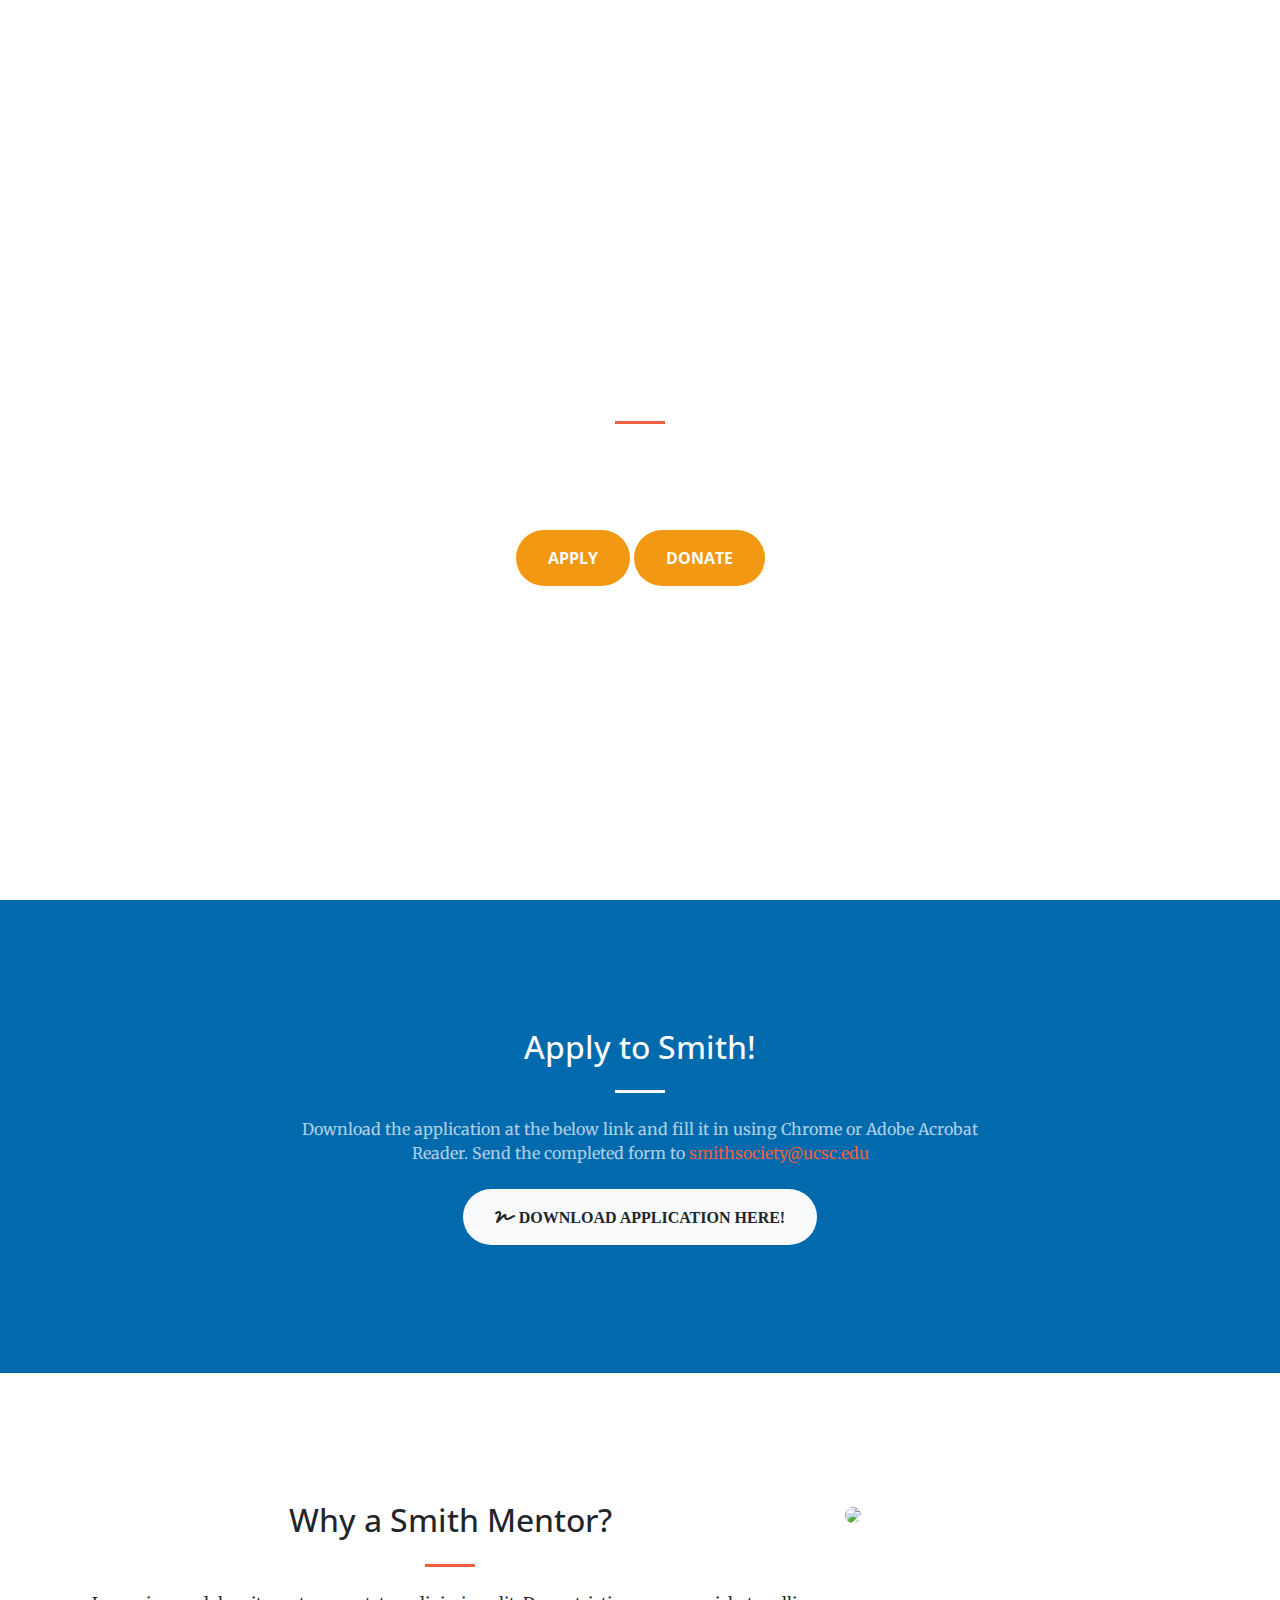
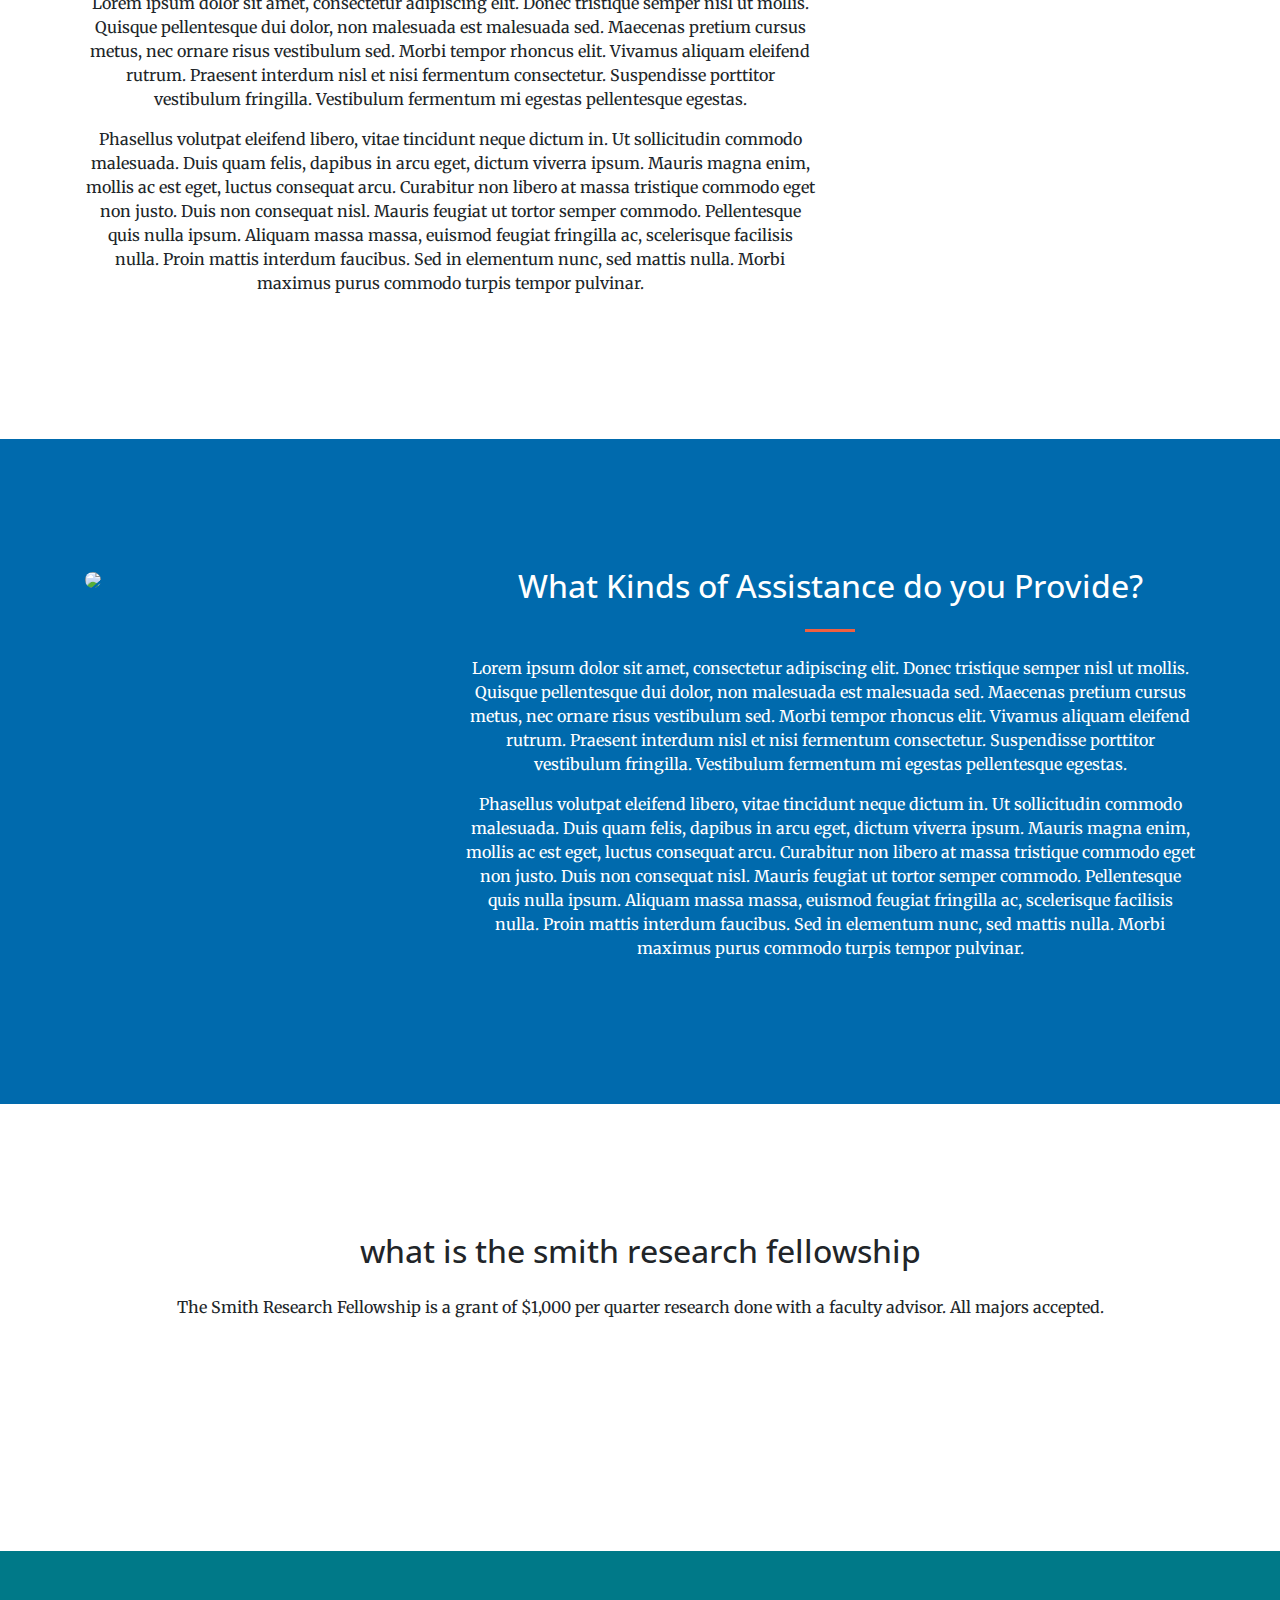
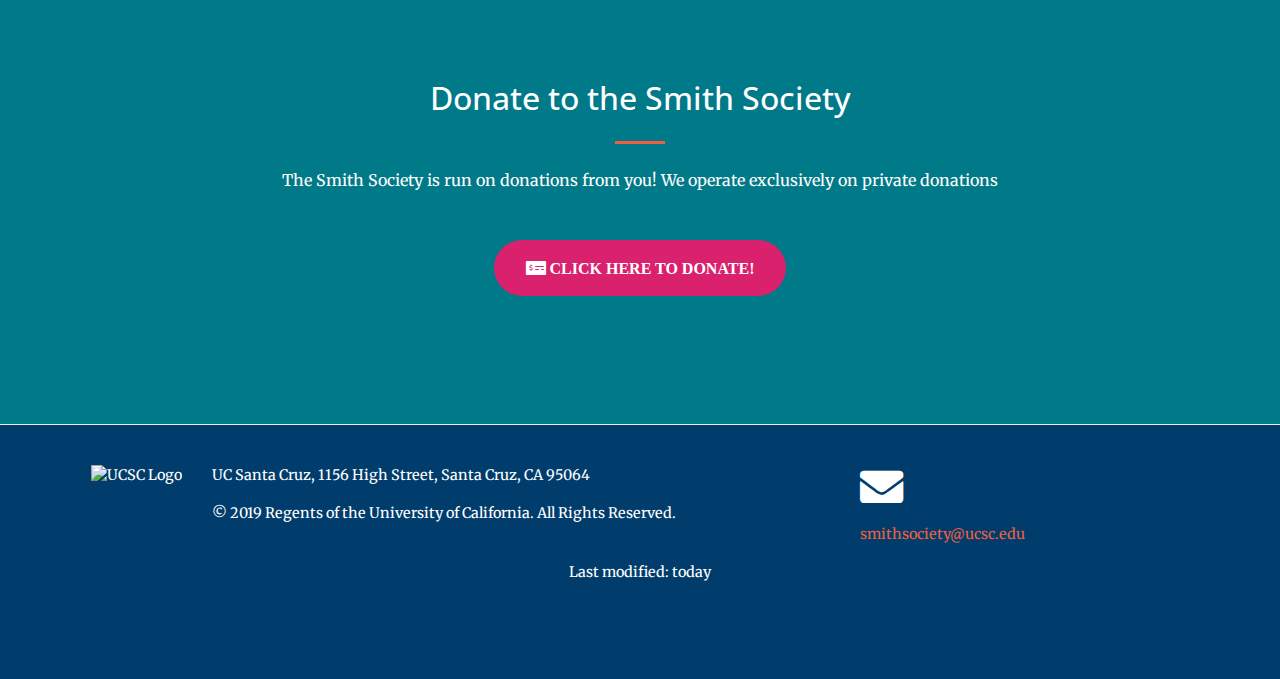
==== index.html @ ada342b2 "initial" ====
<!DOCTYPE html>
<html lang="en">

  <head>

    <meta charset="utf-8">
    <meta name="viewport" content="width=device-width, initial-scale=1, shrink-to-fit=no">
    <meta name="description" content="">
    <meta name="author" content="">

    <title>Smith Society</title>

    <!-- Bootstrap core CSS -->
    <link href="vendor/bootstrap/css/bootstrap.min.css" rel="stylesheet">

    <!-- Custom fonts for this template -->
    <link href="vendor/fontawesome-free/css/all.min.css" rel="stylesheet" type="text/css">
    <link href='https://fonts.googleapis.com/css?family=Open+Sans:300italic,400italic,600italic,700italic,800italic,400,300,600,700,800' rel='stylesheet' type='text/css'>
    <link href='https://fonts.googleapis.com/css?family=Merriweather:400,300,300italic,400italic,700,700italic,900,900italic' rel='stylesheet' type='text/css'>

    <!-- Plugin CSS -->
    <link href="vendor/magnific-popup/magnific-popup.css" rel="stylesheet">

    <!-- Custom styles for this template -->
    <link href="css/creative.css" rel="stylesheet">

  </head>

  <body id="page-top">

    <!-- Navigation -->
    <nav class="navbar navbar-expand-lg navbar-light fixed-top" id="mainNav">
      <div class="container">
        <a class="navbar-brand js-scroll-trigger" href="#page-top">Smith Society</a>
        <button class="navbar-toggler navbar-toggler-right" type="button" data-toggle="collapse" data-target="#navbarResponsive" aria-controls="navbarResponsive" aria-expanded="false" aria-label="Toggle navigation">
          <span class="navbar-toggler-icon"></span>
        </button>
        <div class="collapse navbar-collapse" id="navbarResponsive">
          <ul class="navbar-nav ml-auto">
            <li class="nav-item">
              <a class="nav-link js-scroll-trigger" href="#Apply">Apply</a>
            </li>
            <li class="nav-item">
              <a class="nav-link js-scroll-trigger" href="#Mentoring">Mentoring</a>
            </li>
            <li class="nav-item">
              <a class="nav-link js-scroll-trigger" href="#StudentAssistance">Student Assistance</a>
            </li>
            <li class="nav-item">
              <a class="nav-link js-scroll-trigger" href="#Research">Research Fellowship</a>
            </li>
            <li class="nav-item">
              <a class="nav-link js-scroll-trigger" href="#Donate">Donate</a>
            </li>
          </ul>
        </div>
      </div>
    </nav>

    <header class="masthead text-center text-white d-flex">
      <div class="container my-auto">
        <div class="row">
          <div class="col-lg-10 mx-auto">
            <h1 class="text-uppercase">
              <strong>The Smith Society</strong>
            </h1>
            <hr>
          </div>
          <div class="col-lg-8 mx-auto">
            <p class="text-faded mb-5">Helping disadvantaged students since '99</p>
            <a class="btn btn-primary btn-xl js-scroll-trigger" href="#Apply">Apply</a>
            <a class="btn btn-primary btn-xl js-scroll-trigger" href="#Donate">Donate</a>
          </div>
        </div>
      </div>
    </header>

    <section class="bg-primary" id="Apply">
      <div class="container">
        <div class="row">
          <div class="col-lg-8 mx-auto text-center">
            <h2 class="section-heading text-white">Apply to Smith!</h2>
            <hr class="light my-4">
            <p class="text-faded mb-4">Download the application at the below link and fill it in using Chrome or Adobe Acrobat Reader. Send the completed form to <a href="mailto:smithsociety@ucsc.edu">smithsociety@ucsc.edu</a></p>
            <a class="btn btn-light btn-xl" href="https://drive.google.com/open?id=1oS3MFIMTtjwu3pM772BDdmi3SbOnv6RB" target="_blank">
              <div class="fas fa-signature">
                Download Application Here!
              </div>
            </a>
          </div>
        </div>
      </div>
    </section>

    <section  id="Mentoring">
      <div class="container">
        <div class="row">
          <div class="col-lg-8 text-center">
            <h2 class="section-heading">Why a Smith Mentor?</h2>
            <hr class="my-4">
            <p>
              Lorem ipsum dolor sit amet, consectetur adipiscing elit. Donec tristique semper nisl ut mollis. Quisque pellentesque dui dolor, non malesuada est malesuada sed. Maecenas pretium cursus metus, nec ornare risus vestibulum sed. Morbi tempor rhoncus elit. Vivamus aliquam eleifend rutrum. Praesent interdum nisl et nisi fermentum consectetur. Suspendisse porttitor vestibulum fringilla. Vestibulum fermentum mi egestas pellentesque egestas.
            </p>
            <p>
              Phasellus volutpat eleifend libero, vitae tincidunt neque dictum in. Ut sollicitudin commodo malesuada. Duis quam felis, dapibus in arcu eget, dictum viverra ipsum. Mauris magna enim, mollis ac est eget, luctus consequat arcu. Curabitur non libero at massa tristique commodo eget non justo. Duis non consequat nisl. Mauris feugiat ut tortor semper commodo. Pellentesque quis nulla ipsum. Aliquam massa massa, euismod feugiat fringilla ac, scelerisque facilisis nulla. Proin mattis interdum faucibus. Sed in elementum nunc, sed mattis nulla. Morbi maximus purus commodo turpis tempor pulvinar.
            </p>
          </div>
          <div class="col-lg-4">
            <img class="img-fluid rounded-circle" src="D:\Inbox\Smith 0.2\mainsite\img\bubble1.jpg">
          </div>
        </div>
      </div>
    </section>

    <section class="bg-primary text-white" id="StudentAssistance">
      <div class="container">
        <div class="row">
          <div class="col-lg-4">
            <img class="img-fluid rounded-circle" src="D:\Inbox\Smith 0.2\mainsite\img\bubble2.jpg">
          </div>
          <div class="col-lg-8 text-center">
            <h2 class="section-heading">What Kinds of Assistance do you Provide?</h2>
            <hr class="my-4">
            <p>
              Lorem ipsum dolor sit amet, consectetur adipiscing elit. Donec tristique semper nisl ut mollis. Quisque pellentesque dui dolor, non malesuada est malesuada sed. Maecenas pretium cursus metus, nec ornare risus vestibulum sed. Morbi tempor rhoncus elit. Vivamus aliquam eleifend rutrum. Praesent interdum nisl et nisi fermentum consectetur. Suspendisse porttitor vestibulum fringilla. Vestibulum fermentum mi egestas pellentesque egestas.
            </p>
            <p>
              Phasellus volutpat eleifend libero, vitae tincidunt neque dictum in. Ut sollicitudin commodo malesuada. Duis quam felis, dapibus in arcu eget, dictum viverra ipsum. Mauris magna enim, mollis ac est eget, luctus consequat arcu. Curabitur non libero at massa tristique commodo eget non justo. Duis non consequat nisl. Mauris feugiat ut tortor semper commodo. Pellentesque quis nulla ipsum. Aliquam massa massa, euismod feugiat fringilla ac, scelerisque facilisis nulla. Proin mattis interdum faucibus. Sed in elementum nunc, sed mattis nulla. Morbi maximus purus commodo turpis tempor pulvinar.
            </p>
          </div>
        </div>
      </div>
    </section>

    <section id="Research">
      <div class="container text-center">
        <h2 class="mb-4">what is the smith research fellowship</h2>
        <p class="mb-5">The Smith Research Fellowship is a grant of $1,000 per quarter research done with a faculty advisor. All majors accepted.</p>
        <a class="btn btn-dark btn-xl sr-button" href="https://drive.google.com/open?id=18pHYAXf78LYGdK-yLCpXep5IyKVuiQhD" target="_blank"> 
          <div class="fas fa-signature">
            Download Application Here!
          </div>
        </a>
      </div>
    </section>

    <section  class="bg-dark text-white" id="Donate">
      <div class="container">
        <div class="row">
          <div class="col-lg-8 mx-auto text-center">
            <h2 class="section-heading">Donate to the Smith Society</h2>
            <hr class="my-4">
            <p class="mb-5">The Smith Society is run on donations from you! We operate exclusively on private donations</p>
            <a class="btn btn-bright btn-xl text-white" href="https://secure.ucsc.edu/s/1069/bp18/interior.aspx?sid=1069&gid=1001&pgid=780&dids=382&muid=" target="_blank">
              <div class="fas fa-money-check-alt">
                Click Here to Donate!
              </div>
            </a>
          </div>
        </div>
      </div>
    </section>

    <!-- Bootstrap core JavaScript -->
    <script src="vendor/jquery/jquery.min.js"></script>
    <script src="vendor/bootstrap/js/bootstrap.bundle.min.js"></script>

    <!-- Plugin JavaScript -->
    <script src="vendor/jquery-easing/jquery.easing.min.js"></script>
    <script src="vendor/scrollreveal/scrollreveal.min.js"></script>
    <script src="vendor/magnific-popup/jquery.magnific-popup.min.js"></script>

    <!-- Custom scripts for this template -->
    <script src="js/creative.min.js"></script>

  </body>

  <footer class="site-footer">
    <div class="container">
      <div class="row">
        <div class="col-md-8">
          <div class="row">
            <div class="col-md-2" style="text-align: right;">
              <img src="https://communications.ucsc.edu/wp-content/themes/ucsc-comm-genesis-child/assets/images/seal.png" alt="UCSC Logo">
            </div>
            <div class="col-md-10">
              <p >UC Santa Cruz, 1156 High Street, Santa Cruz, CA  95064</p>
              <p >©&nbsp;2019 Regents of the University of California. All Rights Reserved.</p>
            </div>
          </div>
        </div>
        <div class="col-md-4">
          <div class="footer-social-container">
            <div class="col-lg-4 mr-auto">
              <i class="fas fa-envelope fa-3x mb-3 sr-Donate-2"></i>
              <p>
                <a href="mailto:smithsociety@ucsc.edu">smithsociety@ucsc.edu</a>
              </p>
            </div>
          </div>
        </div>
      </div>
      <div class="page-meta">
        <p>Last modified: today</p>
      </div>
    </div>
  </footer>
</html>
---- css/creative.css ----
/*!
 * Start Bootstrap - Creative v5.0.2 (https://startbootstrap.com/template-overviews/creative)
 * Copyright 2013-2018 Start Bootstrap
 * Licensed under MIT (https://github.com/BlackrockDigital/startbootstrap-creative/blob/master/LICENSE)
 */

body,
html {
  width: 100%;
  height: 100%;
}

body {
  font-family: 'Merriweather', 'Helvetica Neue', Arial, sans-serif;
}

hr {
  max-width: 50px;
  border-width: 3px;
  border-color: #F05F40;
}

hr.light {
  border-color: #fff;
}

a {
  color: #F05F40;
  -webkit-transition: all 0.2s;
  transition: all 0.2s;
}

a:hover {
  color: #f05f40;
}

h1,
h2,
h3,
h4,
h5,
h6 {
  font-family: 'Open Sans', 'Helvetica Neue', Arial, sans-serif;
}

.bg-primary {
  background-color: #006aad !important;

}

.bg-secondary {
  background-color: #13a5dc !important;
  opacity: .9;
}

.bg-dark {
  background-color:  #007988 !important;
}

.text-faded {
  color: rgba(255, 255, 255, 0.7);
}

.site-footer {
    background-color: #003c6c;
    border-top: 1px solid #eee;
    font-size: 9px;
    font-size: .9rem;
    line-height: 1.5;
    padding: 40px 16px 80px;
    text-align: left;
    color: #fff;
}

.page-meta{
  text-align: center;
}

section {
  padding: 8rem 0;
}

.section-heading {
  margin-top: 0;
}

::-moz-selection {
  color: #fff;
  background: #212529;
  text-shadow: none;
}

::selection {
  color: #fff;
  background: #212529;
  text-shadow: none;
}

img::-moz-selection {
  color: #fff;
  background: transparent;
}

img::selection {
  color: #fff;
  background: transparent;
}

img::-moz-selection {
  color: #fff;
  background: transparent;
}

#mainNav {
  border-bottom: 1px solid rgba(33, 37, 41, 0.1);
  background-color: #fff;
  font-family: 'Open Sans', 'Helvetica Neue', Arial, sans-serif;
  -webkit-transition: all 0.2s;
  transition: all 0.2s;
}

#mainNav .navbar-brand {
  font-weight: 700;
  text-transform: uppercase;
  color: #003c6c;
  font-family: 'Open Sans', 'Helvetica Neue', Arial, sans-serif;
}

#mainNav .navbar-brand:focus, #mainNav .navbar-brand:hover {
  color: #fdc700;
}

#mainNav .navbar-nav > li.nav-item > a.nav-link,
#mainNav .navbar-nav > li.nav-item > a.nav-link:focus {
  font-size: .9rem;
  font-weight: 700;
  text-transform: uppercase;
  color:  #fdc700;
}

#mainNav .navbar-nav > li.nav-item > a.nav-link:hover,
#mainNav .navbar-nav > li.nav-item > a.nav-link:focus:hover {
  color:  #fdc700;
}

#mainNav .navbar-nav > li.nav-item > a.nav-link.active,
#mainNav .navbar-nav > li.nav-item > a.nav-link:focus.active {
  color:  #da216d !important;
  background-color: transparent;
}

#mainNav .navbar-nav > li.nav-item > a.nav-link.active:hover,
#mainNav .navbar-nav > li.nav-item > a.nav-link:focus.active:hover {
  background-color: transparent;
}

@media (min-width: 992px) {
  #mainNav {
    border-color: transparent;
    background-color: transparent;
  }
  #mainNav .navbar-brand {
    color: rgba(255, 255, 255, 0.7);
  }
  #mainNav .navbar-brand:focus, #mainNav .navbar-brand:hover {
    color: #fff;
  }
  #mainNav .navbar-nav > li.nav-item > a.nav-link {
    padding: 0.5rem 1rem;
  }
  #mainNav .navbar-nav > li.nav-item > a.nav-link,
  #mainNav .navbar-nav > li.nav-item > a.nav-link:focus {
    color: rgba(255, 255, 255, 0.7);
  }
  #mainNav .navbar-nav > li.nav-item > a.nav-link:hover,
  #mainNav .navbar-nav > li.nav-item > a.nav-link:focus:hover {
    color: #fff;
  }
  #mainNav.navbar-shrink {
    border-bottom: 1px solid rgba(33, 37, 41, 0.1);
    background-color: #fff;
  }
  #mainNav.navbar-shrink .navbar-brand {
    color: #007988;
  }
  #mainNav.navbar-shrink .navbar-brand:focus, #mainNav.navbar-shrink .navbar-brand:hover {
    color: #f05f40;
  }
  #mainNav.navbar-shrink .navbar-nav > li.nav-item > a.nav-link,
  #mainNav.navbar-shrink .navbar-nav > li.nav-item > a.nav-link:focus {
    color: #212529;
  }
  #mainNav.navbar-shrink .navbar-nav > li.nav-item > a.nav-link:hover,
  #mainNav.navbar-shrink .navbar-nav > li.nav-item > a.nav-link:focus:hover {
    color: #F05F40;
  }
}

header.masthead {
  padding-top: 10rem;
  padding-bottom: calc(10rem - 56px);
  background-image: url("../img/header.jpg");
  background-position: center center;
  background-size: cover;
}

header.masthead hr {
  margin-top: 30px;
  margin-bottom: 30px;
}

header.masthead h1 {
  font-size: 2rem;
}

header.masthead p {
  font-weight: 300;
}

@media (min-width: 768px) {
  header.masthead p {
    font-size: 1.15rem;
  }
}

@media (min-width: 992px) {
  header.masthead {
    height: 100vh;
    min-height: 650px;
    padding-top: 0;
    padding-bottom: 0;
  }
  header.masthead h1 {
    font-size: 3rem;
  }
}

@media (min-width: 1200px) {
  header.masthead h1 {
    font-size: 4rem;
  }
}

.service-box {
  max-width: 400px;
}

.portfolio-box {
  position: relative;
  display: block;
  max-width: 650px;
  margin: 0 auto;
}

.portfolio-box .portfolio-box-caption {
  position: absolute;
  bottom: 0;
  display: block;
  width: 100%;
  height: 100%;
  text-align: center;
  opacity: 0;
  color: #fff;
  background: rgba(240, 95, 64, 0.9);
  -webkit-transition: all 0.2s;
  transition: all 0.2s;
}

.portfolio-box .portfolio-box-caption .portfolio-box-caption-content {
  position: absolute;
  top: 50%;
  width: 100%;
  -webkit-transform: translateY(-50%);
  transform: translateY(-50%);
  text-align: center;
}

.portfolio-box .portfolio-box-caption .portfolio-box-caption-content .project-category,
.portfolio-box .portfolio-box-caption .portfolio-box-caption-content .project-name {
  padding: 0 15px;
  font-family: 'Open Sans', 'Helvetica Neue', Arial, sans-serif;
}

.portfolio-box .portfolio-box-caption .portfolio-box-caption-content .project-category {
  font-size: 14px;
  font-weight: 600;
  text-transform: uppercase;
}

.portfolio-box .portfolio-box-caption .portfolio-box-caption-content .project-name {
  font-size: 18px;
}

.portfolio-box:hover .portfolio-box-caption {
  opacity: 1;
}

.portfolio-box:focus {
  outline: none;
}

@media (min-width: 768px) {
  .portfolio-box .portfolio-box-caption .portfolio-box-caption-content .project-category {
    font-size: 16px;
  }
  .portfolio-box .portfolio-box-caption .portfolio-box-caption-content .project-name {
    font-size: 22px;
  }
}

.text-primary {
  color: #F05F40 !important;
}

.btn {
  font-weight: 700;
  text-transform: uppercase;
  border: none;
  border-radius: 300px;
  font-family: 'Open Sans', 'Helvetica Neue', Arial, sans-serif;
}

.btn-xl {
  padding: 1rem 2rem;
}

.btn-primary {
  background-color: #f29813;
  border-color: #f29813;
}

.btn-primary:hover, .btn-primary:focus, .btn-primary:active {
  color: #fff;
  background-color: #ffbf00 !important;
}

.btn-primary:active, .btn-primary:focus {
  -webkit-box-shadow: 0 0 0 0.2rem rgba(240, 95, 64, 0.5) !important;
  box-shadow: 0 0 0 0.2rem rgba(240, 95, 64, 0.5) !important;
}

.btn-bright{
  background-color: #da216d !important;
}
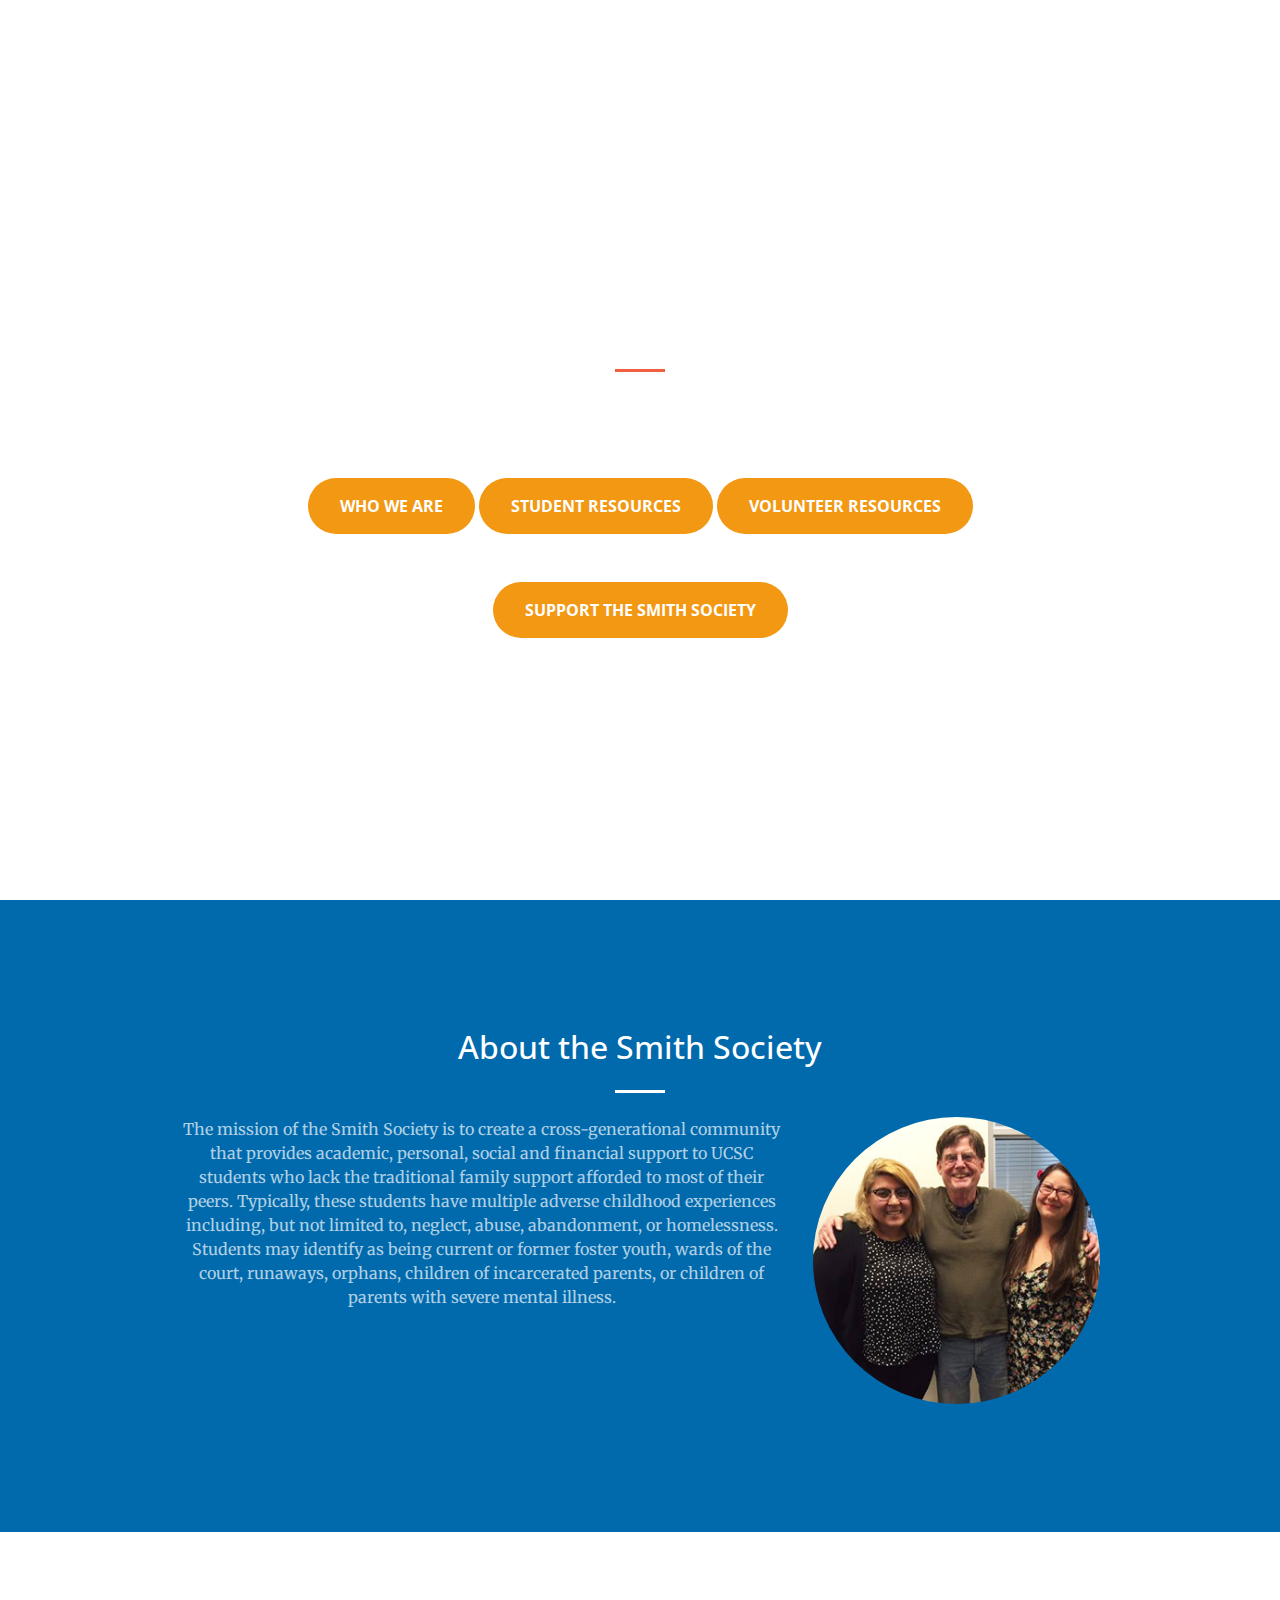
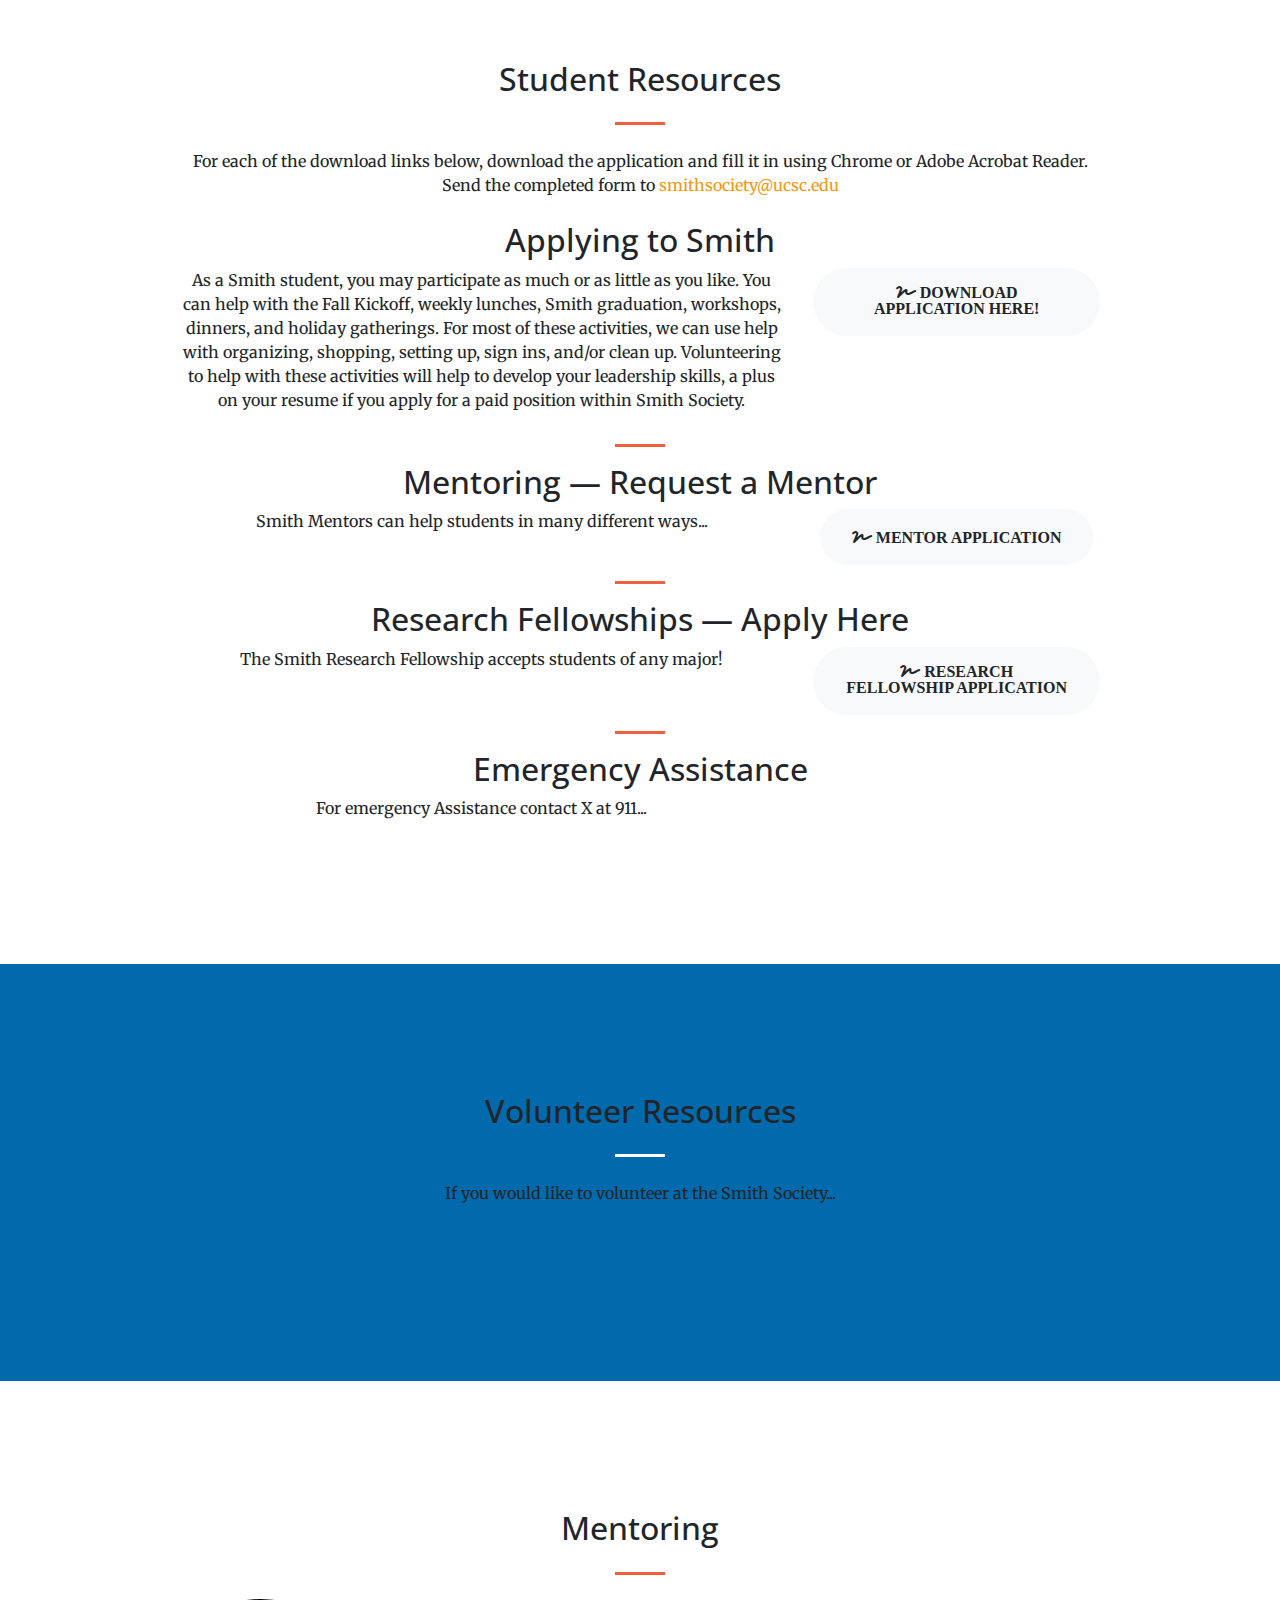
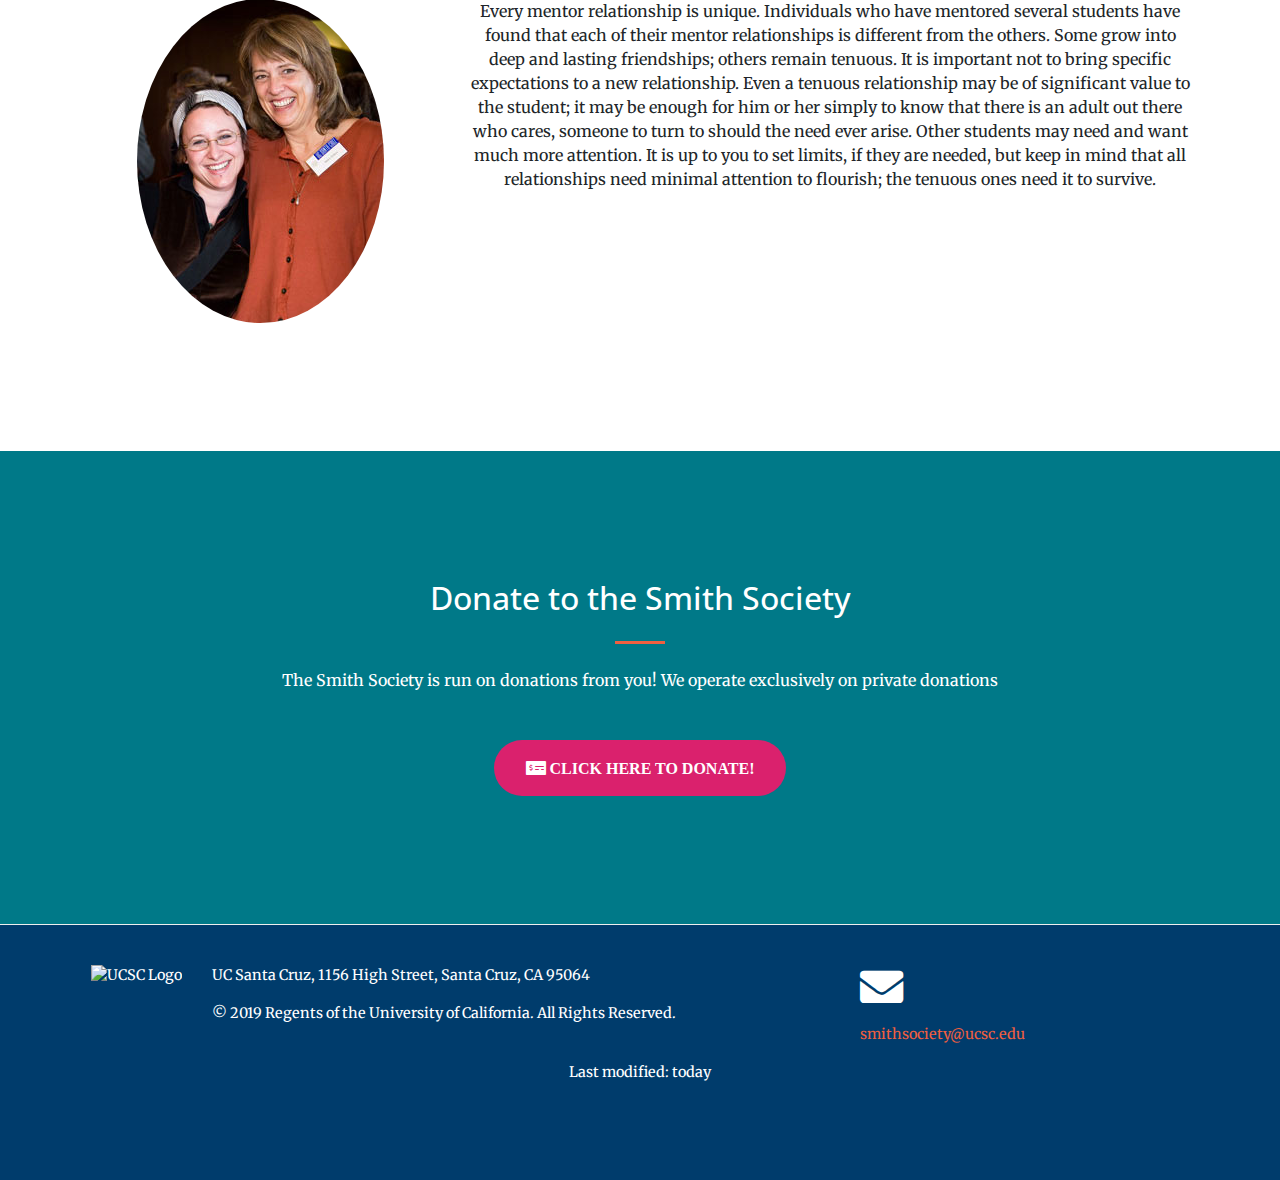
==== commit 76c39061: "First.5 round revisions" ====
--- a/index.html
+++ b/index.html
@@ -38,16 +38,16 @@
         <div class="collapse navbar-collapse" id="navbarResponsive">
           <ul class="navbar-nav ml-auto">
             <li class="nav-item">
-              <a class="nav-link js-scroll-trigger" href="#Apply">Apply</a>
+              <a class="nav-link js-scroll-trigger" href="#About">About</a>
+            </li>
+            <li class="nav-item">
+              <a class="nav-link js-scroll-trigger" href="#StudentResources">Student Resources</a>
+            </li>
+            <li class="nav-item">
+              <a class="nav-link js-scroll-trigger" href="#VolunteerResources">Volunteer Resources</a>
             </li>
             <li class="nav-item">
               <a class="nav-link js-scroll-trigger" href="#Mentoring">Mentoring</a>
-            </li>
-            <li class="nav-item">
-              <a class="nav-link js-scroll-trigger" href="#StudentAssistance">Student Assistance</a>
-            </li>
-            <li class="nav-item">
-              <a class="nav-link js-scroll-trigger" href="#Research">Research Fellowship</a>
             </li>
             <li class="nav-item">
               <a class="nav-link js-scroll-trigger" href="#Donate">Donate</a>
@@ -67,87 +67,140 @@
             <hr>
           </div>
           <div class="col-lg-8 mx-auto">
-            <p class="text-faded mb-5">Helping disadvantaged students since '99</p>
-            <a class="btn btn-primary btn-xl js-scroll-trigger" href="#Apply">Apply</a>
-            <a class="btn btn-primary btn-xl js-scroll-trigger" href="#Donate">Donate</a>
+            <p class="text-faded mb-5">Assisting qualified UCSC Students since ’99 </p>
+            <a class="btn btn-primary btn-xl js-scroll-trigger" href="#About">Who We Are</a>
+            <a class="btn btn-primary btn-xl js-scroll-trigger" href="#StudentResources">Student Resources</a>
+            <a class="btn btn-primary btn-xl js-scroll-trigger" href="#VolunteerResources">Volunteer Resources</a>
+          </div>
+        </div>
+        <div class="row" style="margin-top: 3rem;">
+          <div class="col-md-12">
+            <a class="btn btn-primary btn-xl js-scroll-trigger"  href="https://secure.ucsc.edu/s/1069/bp18/interior.aspx?sid=1069&gid=1001&pgid=780&dids=382&muid=" target="_blank">Support the Smith Society</a>
           </div>
         </div>
       </div>
     </header>
 
-    <section class="bg-primary" id="Apply">
-      <div class="container">
-        <div class="row">
-          <div class="col-lg-8 mx-auto text-center">
-            <h2 class="section-heading text-white">Apply to Smith!</h2>
+    <section class="bg-primary" id="About">
+      <div class="container">
+        <div class="row">
+          <div class="col-lg-10 mx-auto text-center">
+            <h2 class="section-heading text-white">About the Smith Society</h2>
             <hr class="light my-4">
-            <p class="text-faded mb-4">Download the application at the below link and fill it in using Chrome or Adobe Acrobat Reader. Send the completed form to <a href="mailto:smithsociety@ucsc.edu">smithsociety@ucsc.edu</a></p>
-            <a class="btn btn-light btn-xl" href="https://drive.google.com/open?id=1oS3MFIMTtjwu3pM772BDdmi3SbOnv6RB" target="_blank">
-              <div class="fas fa-signature">
-                Download Application Here!
-              </div>
-            </a>
-          </div>
-        </div>
-      </div>
-    </section>
-
-    <section  id="Mentoring">
-      <div class="container">
-        <div class="row">
-          <div class="col-lg-8 text-center">
-            <h2 class="section-heading">Why a Smith Mentor?</h2>
-            <hr class="my-4">
-            <p>
-              Lorem ipsum dolor sit amet, consectetur adipiscing elit. Donec tristique semper nisl ut mollis. Quisque pellentesque dui dolor, non malesuada est malesuada sed. Maecenas pretium cursus metus, nec ornare risus vestibulum sed. Morbi tempor rhoncus elit. Vivamus aliquam eleifend rutrum. Praesent interdum nisl et nisi fermentum consectetur. Suspendisse porttitor vestibulum fringilla. Vestibulum fermentum mi egestas pellentesque egestas.
-            </p>
-            <p>
-              Phasellus volutpat eleifend libero, vitae tincidunt neque dictum in. Ut sollicitudin commodo malesuada. Duis quam felis, dapibus in arcu eget, dictum viverra ipsum. Mauris magna enim, mollis ac est eget, luctus consequat arcu. Curabitur non libero at massa tristique commodo eget non justo. Duis non consequat nisl. Mauris feugiat ut tortor semper commodo. Pellentesque quis nulla ipsum. Aliquam massa massa, euismod feugiat fringilla ac, scelerisque facilisis nulla. Proin mattis interdum faucibus. Sed in elementum nunc, sed mattis nulla. Morbi maximus purus commodo turpis tempor pulvinar.
-            </p>
-          </div>
-          <div class="col-lg-4">
-            <img class="img-fluid rounded-circle" src="D:\Inbox\Smith 0.2\mainsite\img\bubble1.jpg">
-          </div>
-        </div>
-      </div>
-    </section>
-
-    <section class="bg-primary text-white" id="StudentAssistance">
-      <div class="container">
-        <div class="row">
-          <div class="col-lg-4">
-            <img class="img-fluid rounded-circle" src="D:\Inbox\Smith 0.2\mainsite\img\bubble2.jpg">
-          </div>
-          <div class="col-lg-8 text-center">
-            <h2 class="section-heading">What Kinds of Assistance do you Provide?</h2>
-            <hr class="my-4">
-            <p>
-              Lorem ipsum dolor sit amet, consectetur adipiscing elit. Donec tristique semper nisl ut mollis. Quisque pellentesque dui dolor, non malesuada est malesuada sed. Maecenas pretium cursus metus, nec ornare risus vestibulum sed. Morbi tempor rhoncus elit. Vivamus aliquam eleifend rutrum. Praesent interdum nisl et nisi fermentum consectetur. Suspendisse porttitor vestibulum fringilla. Vestibulum fermentum mi egestas pellentesque egestas.
-            </p>
-            <p>
-              Phasellus volutpat eleifend libero, vitae tincidunt neque dictum in. Ut sollicitudin commodo malesuada. Duis quam felis, dapibus in arcu eget, dictum viverra ipsum. Mauris magna enim, mollis ac est eget, luctus consequat arcu. Curabitur non libero at massa tristique commodo eget non justo. Duis non consequat nisl. Mauris feugiat ut tortor semper commodo. Pellentesque quis nulla ipsum. Aliquam massa massa, euismod feugiat fringilla ac, scelerisque facilisis nulla. Proin mattis interdum faucibus. Sed in elementum nunc, sed mattis nulla. Morbi maximus purus commodo turpis tempor pulvinar.
-            </p>
-          </div>
-        </div>
-      </div>
-    </section>
-
-    <section id="Research">
+            <div class="row">
+              <div class="col-md-8">
+                <p class="text-faded mb-4">The mission of the Smith Society is to create a cross-generational community that provides academic, personal, social and financial support to UCSC students who lack the traditional family support afforded to most of their peers.  Typically, these students have multiple adverse childhood experiences including, but not limited to, neglect, abuse, abandonment, or homelessness.  Students may identify as being current or former foster youth, wards of the court, runaways, orphans, children of incarcerated parents, or children of parents with severe mental illness.</p>
+              </div>
+              <div class="col-md-4">
+                <img class="img-fluid rounded-circle" src="img/bubble1.jpg" alt="friends of Smith Society">
+              </div>
+            </div>
+          </div>
+        </div>
+      </div>
+    </section>
+
+    <section id="StudentResources">
+      <div class="container">
+        <div class="row">
+          <div class="col-md-10 mx-auto text-center">
+            <h2 class="section-heading">Student Resources</h2>
+            <hr class="dark my-4">
+            <p class="mb-4">For each of the download links below, download the application and fill it in using Chrome or Adobe Acrobat Reader. Send the completed form to <a style="color:#f29813" href="mailto:smithsociety@ucsc.edu" >smithsociety@ucsc.edu</a></p>
+
+            <h2>Applying to Smith</h2>
+            <div class="row">
+              <div class="col-md-8">
+                <p class="md-4">
+                  As a Smith student, you may participate as much or as little as you like. You can help with the Fall Kickoff, weekly lunches, Smith graduation, workshops, dinners, and holiday gatherings. For most of these activities, we can use help with organizing, shopping, setting up, sign ins, and/or clean up. Volunteering to help with these activities will help to develop your leadership skills, a plus on your resume if you apply for a paid position within Smith Society.
+                </p>
+              </div>
+              <div class="col-md-4">
+                <a class="btn btn-light btn-xl" href="https://drive.google.com/open?id=1oS3MFIMTtjwu3pM772BDdmi3SbOnv6RB" target="_blank">
+                  <div class="fas fa-signature">
+                    Download Application Here!
+                  </div>
+                </a>
+              </div>
+            </div>
+
+            <hr/>
+
+            <h2>Mentoring — Request a Mentor</h2>
+            <div class="row">
+              <div class="col-md-8">
+                <p class="md-4">
+                  Smith Mentors can help students in many different ways...
+                </p>
+              </div>
+              <div class="col-md-4">
+                <a class="btn btn-light btn-xl" href="https://drive.google.com/open?id=1VRvcBha-432MqsUhdLXLt72-lCOPpabg" target="_blank">
+                  <div class="fas fa-signature">
+                    Mentor Application
+                  </div>
+                </a>
+              </div>
+            </div>
+
+            <hr/>
+
+            <h2>Research Fellowships — Apply Here</h2>
+            <div class="row">
+              <div class="col-md-8">
+                <p class="md-4">
+                  The Smith Research Fellowship accepts students of any major!
+                </p>
+              </div>
+              <div class="col-md-4">
+                <a class="btn btn-light btn-xl" href="https://drive.google.com/open?id=18pHYAXf78LYGdK-yLCpXep5IyKVuiQhD" target="_blank">
+                  <div class="fas fa-signature">
+                    Research Fellowship Application
+                  </div>
+                </a>
+              </div>
+            </div>
+
+            <hr/>
+
+            <h2>Emergency Assistance</h2>
+            <div class="row">
+              <div class="col-md-8">
+                <p class="md-4">
+                  For emergency Assistance contact X at 911...
+                </p>
+              </div>
+          </div>
+        </div>
+      </div>
+    </section>
+
+    <section id="VolunteerResources" class="bg-primary">
       <div class="container text-center">
-        <h2 class="mb-4">what is the smith research fellowship</h2>
-        <p class="mb-5">The Smith Research Fellowship is a grant of $1,000 per quarter research done with a faculty advisor. All majors accepted.</p>
-        <a class="btn btn-dark btn-xl sr-button" href="https://drive.google.com/open?id=18pHYAXf78LYGdK-yLCpXep5IyKVuiQhD" target="_blank"> 
-          <div class="fas fa-signature">
-            Download Application Here!
-          </div>
-        </a>
+        <h2 class="mb-4">Volunteer Resources</h2>
+        <hr class="light my-4">
+        <p class="mb-5">If you would like to volunteer at the Smith Society...</p>
+      </div>
+    </section>
+
+    <section id="Mentoring">
+      <div class="container text-center">
+        <h2 class="mb-4">Mentoring</h2>
+        <hr class="dark my-4">
+        <div class="row">
+          <div class="col-md-4">
+            <img class="img-fluid rounded-circle" src="img/bubble2.jpg" alt="Friends of Smith Society"/>
+          </div>
+          <div class="col-md-8">
+            <p class="mb-5">Every mentor relationship is unique.  Individuals who have mentored several students have found that each of their mentor relationships is different from the others.  Some grow into deep and lasting friendships; others remain tenuous.  It is important not to bring specific expectations to a new relationship.  Even a tenuous relationship may be of significant value to the student; it may be enough for him or her simply to know that there is an adult out there who cares, someone to turn to should the need ever arise.  Other students may need and want much more attention.  It is up to you to set limits, if they are needed, but keep in mind that all relationships need minimal attention to flourish; the tenuous ones need it to survive.</p>
+          </div>
+        </div>
       </div>
     </section>
 
     <section  class="bg-dark text-white" id="Donate">
       <div class="container">
         <div class="row">
-          <div class="col-lg-8 mx-auto text-center">
+          <div class="col-md-10 mx-auto text-center">
             <h2 class="section-heading">Donate to the Smith Society</h2>
             <hr class="my-4">
             <p class="mb-5">The Smith Society is run on donations from you! We operate exclusively on private donations</p>
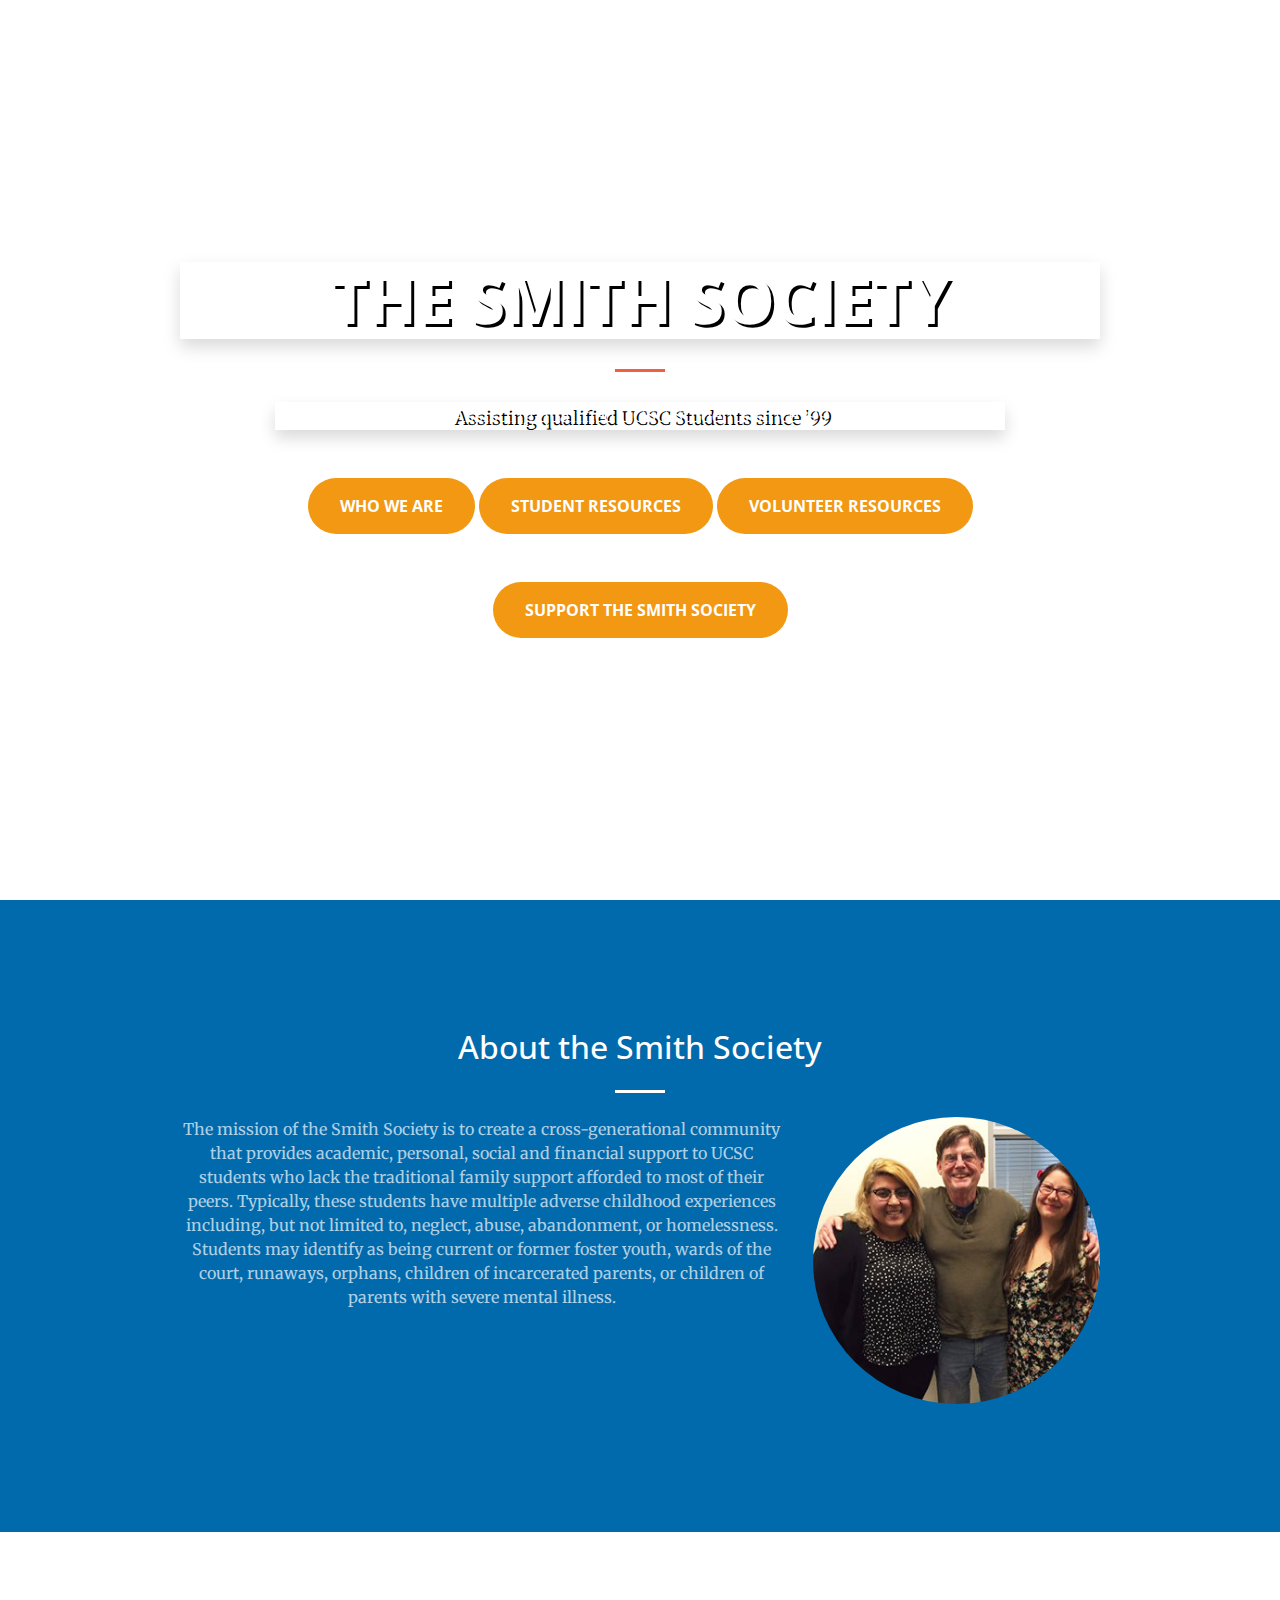
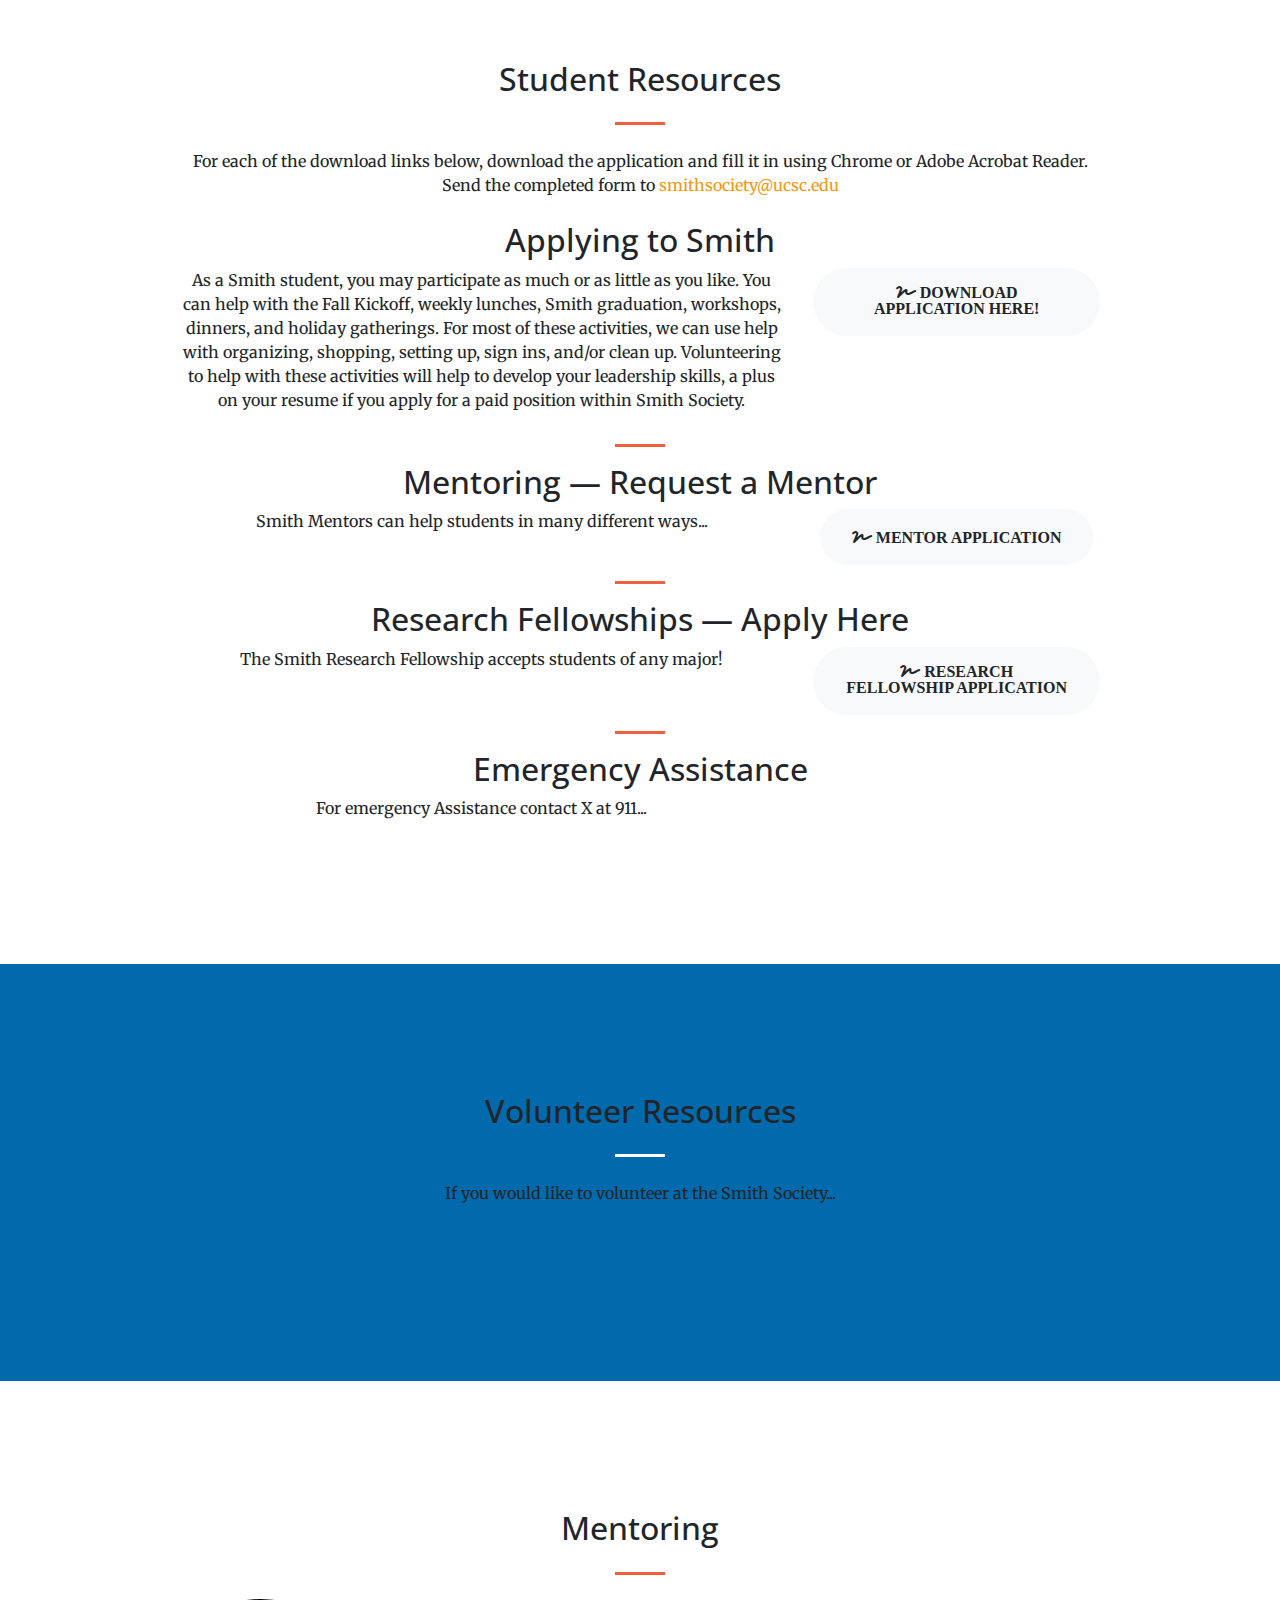
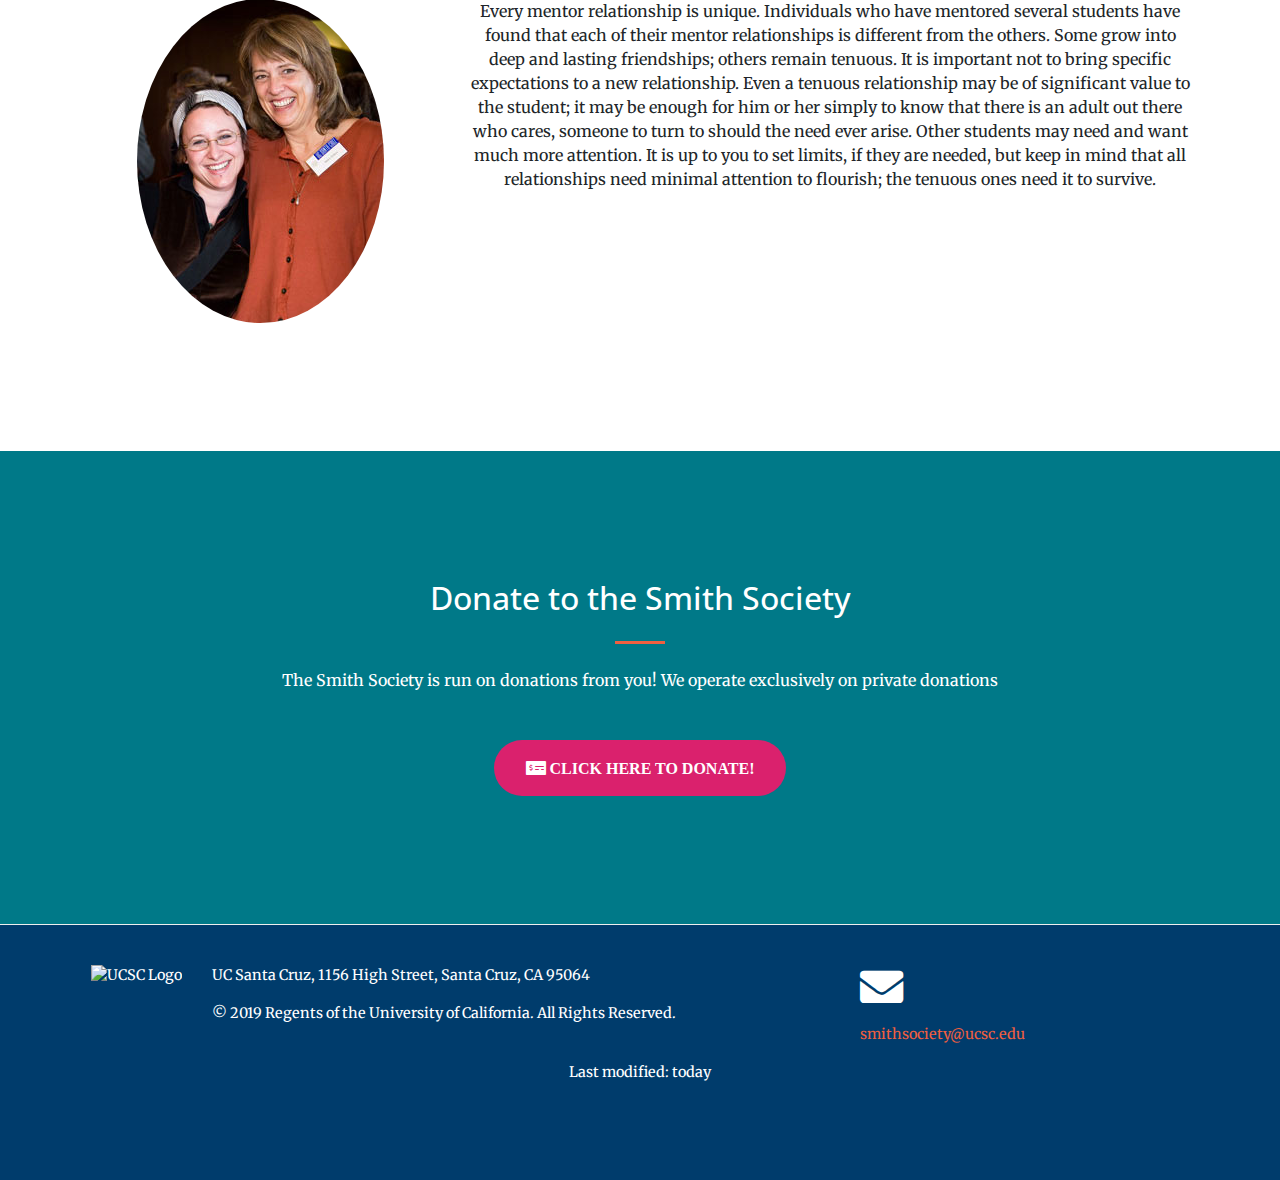
==== commit f44550e2: "update header to newer photo" ====
--- a/index.html
+++ b/index.html
@@ -61,13 +61,13 @@
       <div class="container my-auto">
         <div class="row">
           <div class="col-lg-10 mx-auto">
-            <h1 class="text-uppercase">
+            <h1 class="text-uppercase shadow">
               <strong>The Smith Society</strong>
             </h1>
             <hr>
           </div>
           <div class="col-lg-8 mx-auto">
-            <p class="text-faded mb-5">Assisting qualified UCSC Students since ’99 </p>
+            <p class="text-white mb-5 shadow">Assisting qualified UCSC Students since ’99 </p>
             <a class="btn btn-primary btn-xl js-scroll-trigger" href="#About">Who We Are</a>
             <a class="btn btn-primary btn-xl js-scroll-trigger" href="#StudentResources">Student Resources</a>
             <a class="btn btn-primary btn-xl js-scroll-trigger" href="#VolunteerResources">Volunteer Resources</a>
--- a/css/creative.css
+++ b/css/creative.css
@@ -18,6 +18,10 @@
   max-width: 50px;
   border-width: 3px;
   border-color: #F05F40;
+}
+
+.shadow{
+  text-shadow: 3px 3px black;
 }
 
 hr.light {
@@ -341,4 +345,4 @@
 
 .btn-bright{
   background-color: #da216d !important;
-}+}
